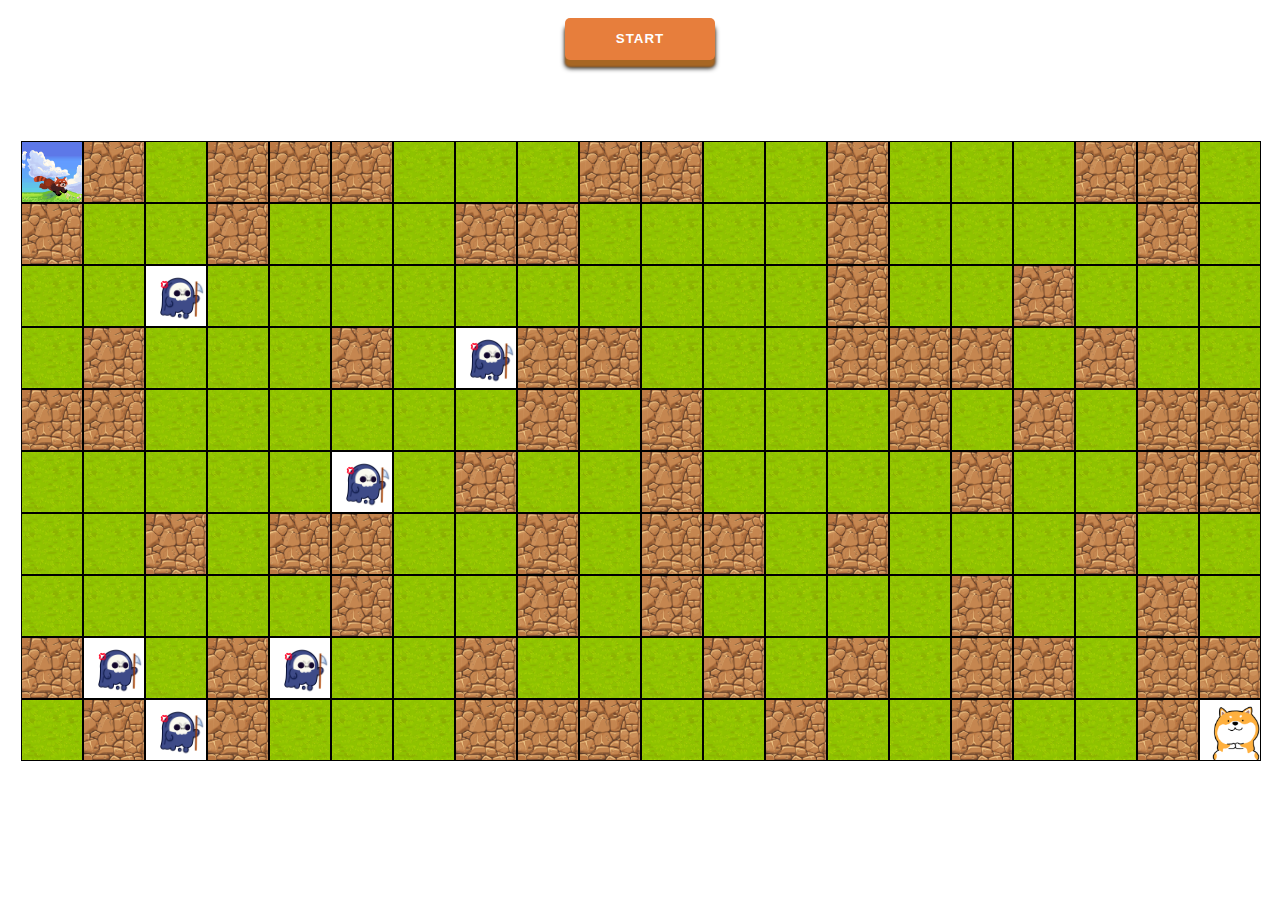
==== index2.html @ 7bb4b4c4 "first commit" ====
<!DOCTYPE html>
<html lang="en">

<head>
  <meta charset="UTF-8">
  <meta name="viewport" content="width=device-width, initial-scale=1.0">
  <title>Simple 2D Maze Game</title>
  <link rel="stylesheet" href="style.css">
</head>

<body>
  <div class="second-page">
    <div id="game-container"></div>
    <button id="btn_start">Start</button>
  </div>

  <script src="main5.js"></script>
</body>

</html>
---- style.css ----
/* body {
  margin: 0;
}

#ui {
  margin: 0;
  position: absolute;
  top: 10px;
  left: 10px;
}

h1 {
  color: whitesmoke;
} */





#game-container {
  display: grid;
  grid-template-columns: repeat(20, 60px);
  grid-template-rows: repeat(10, 60px);
  gap: 2px;
}

.cell {
  position: relative; /* Đảm bảo có thể sử dụng z-index */
  width: 60px;
  height: 60px;
  border: 1px solid #000;
  display: flex;
  justify-content: center;
  align-items: center;
  font-size: 20px;
  background-image: url('background.jpeg');
  background-size: cover;
}
.player {
  /* background-color: green; */
  background-image: url('player3.gif');
  background-size: cover;
}

.enemy {
  /* background-color: red; */
  background-image: url('enemies4.gif');
  background-size: cover;
  z-index: 10;
}

.exit {
  /* background-color: blue; */
  background-image: url(exit.gif);
}



.obstacle {
  background-color: brown;
  color: white;
  background-image: url('chuongngaivat.jpeg');
  background-size: cover;
  z-index: 1; /* Đặt z-index thấp hơn */
}

/* .path {
  background-image: url('path.jpeg');
  position: relative;
  z-index: 2; 
} */
.path {
  background-color: rgba(0, 255, 0, 0.3); /* Tô màu xanh nhạt cho đường đi */
  position: relative;
  z-index: 2000; /* Đảm bảo rằng ô đường đi có z-index cao hơn các ô khác */
}


.cell.path {
  /* background-color: rgba(0, 255, 0, 0.3);  */
  background-image: url('path.jpeg');
  z-index: 1000 ; /* Cao hơn các lớp khác */
}
 
html, body {
  margin: 0;
  padding: 0;
  height: 100%;
  overflow: hidden; /* Loại bỏ cuộn */
}

.main-page {
  width: 100vw;
  height: 100vh;
  background-image: url('index_background.jpg');
  background-repeat: no-repeat;
  background-size: cover;
  background-position: center;
  position: relative;
}

.player-element {
  position: absolute;
  top: 45%;
  border-radius: 200px;
  border: 1px solid #fff;
  width: 200px;
  height: 200px;
  background-image: url('player3.gif');
  background-repeat: no-repeat;
  background-size: cover;
  background-position: center;
}


.btn-start {
  width: 300px;
  height: 200px;
  background-image: url('start_btn-removebg-preview.png');
  background-repeat: no-repeat;
  background-size: 300px;
  background-position: center;
  float: right;
  margin-top: 40px;
  margin-right: 150px;
  animation: scaleUpDown 1.5s ease-in-out infinite;
}

/* Keyframes cho animation */
@keyframes scaleUpDown {
  0%, 100% {
    transform: scale(1); /* Kích thước ban đầu */
  }
  50% {
    transform: scale(1.2); /* To lên 20% */
  }
}

#btn_start {
  --bg: #e77e3c;
    --text-color: #fff;
    position: relative;
    width: 150px;
    border: none;
    background: var(--bg);
    color: var(--text-color);
    padding: 1em;
    font-weight: bold;
    text-transform: uppercase;
    transition: 0.2s;
    border-radius: 5px;
    opacity: 1;
    letter-spacing: 1px;
    box-shadow: #a76623 0px 7px 2px, #000 0px 8px 5px;
    float: right;
    position: absolute;
    right: 225px;
    top: 40%;
    animation: scale 3s ease-in-out infinite;
}

#btn_start:hover {
  opacity: 1;
  scale: 1.1;
}

#btn_start:active {
  top: 4px;
  box-shadow: #c0392b 0px 3px 2px,#000 0px 3px 5px;
}

.second-page {
  position: relative;
  display: flex;
  justify-content: center; /* Căn giữa theo chiều ngang */
  align-items: center;    /* Căn giữa theo chiều dọc */
  height: 100vh;   
}

#btn_start {
  position: absolute;
  top: 2%;
  left: 50%;
  transform: translateX(-50%);
}
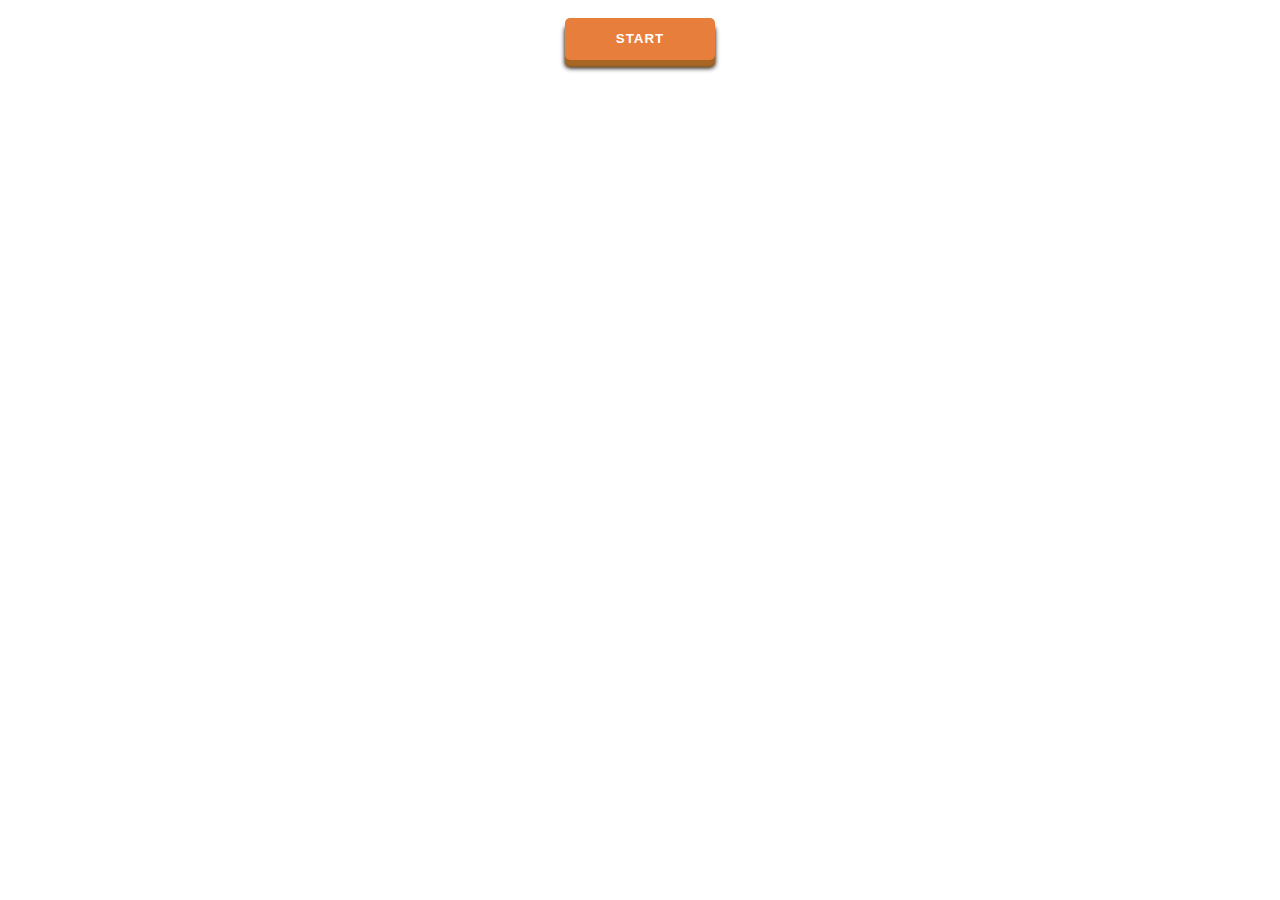
==== commit c59107ca: "nothing" ====
--- a/index2.html
+++ b/index2.html
@@ -14,7 +14,7 @@
     <button id="btn_start">Start</button>
   </div>
 
-  <script src="main5.js"></script>
+  <script src="main6.js"></script>
 </body>
 
 </html>